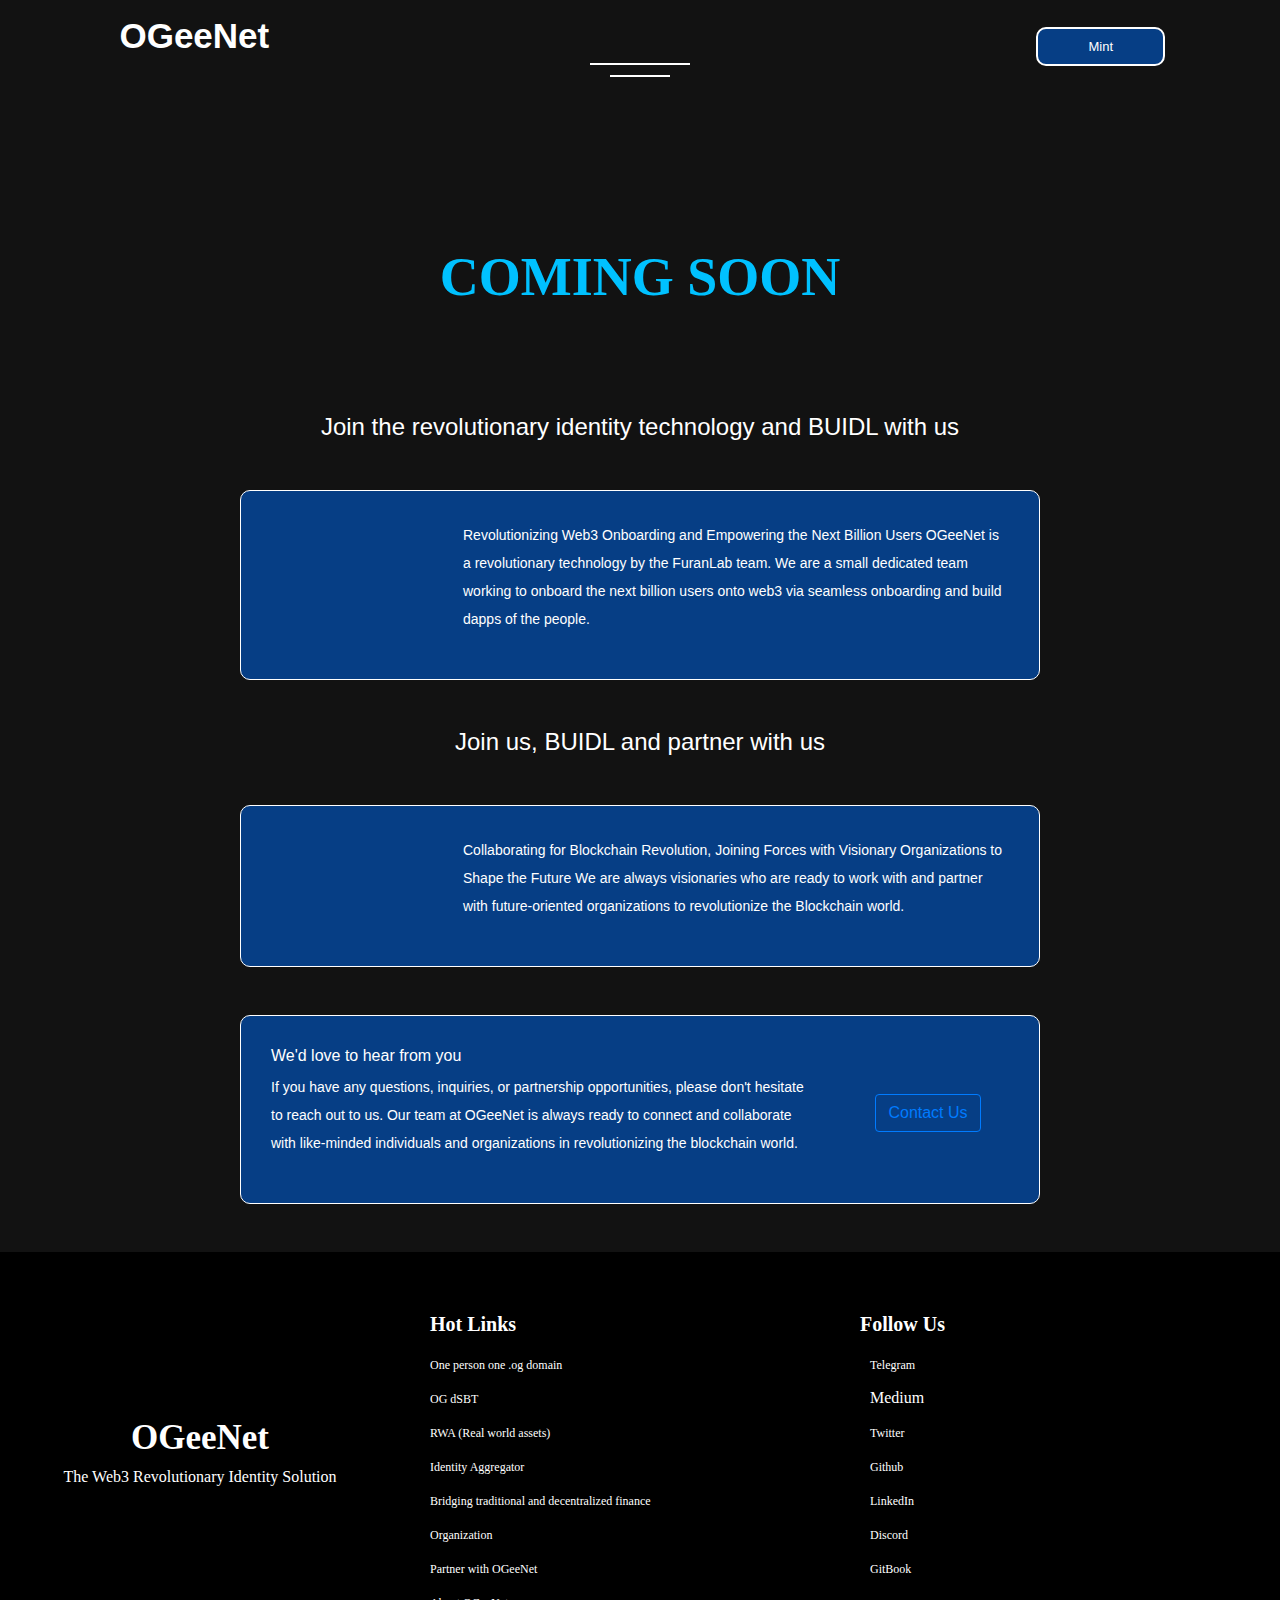
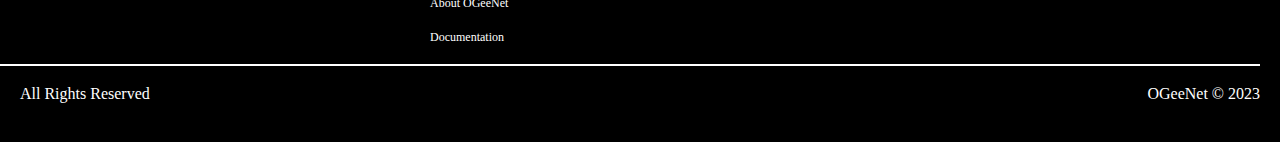
==== mint.html @ 718542b5 "mint" ====
<!DOCTYPE html>
<html lang="en">
<head>
    <meta charset="UTF-8">
    <meta name="viewport" content="width=device-width, initial-scale=1.0">
    <link rel="stylesheet" href="https://cdn.jsdelivr.net/npm/bootstrap@4.0.0/dist/css/bootstrap.min.css" integrity="sha384-Gn5384xqQ1aoWXA+058RXPxPg6fy4IWvTNh0E263XmFcJlSAwiGgFAW/dAiS6JXm" crossorigin="anonymous">
    <link rel="stylesheet" href="css/styles.css" type="text/css">
    <title>OGeeNet</title>
</head>
<body>
    
    <header>
        <nav class="container-fluid">
            <img src="" alt="">
            <a href="index.html" class="brand">OGeeNet</a>

            <p id="p-line"></p>
            <p id="p-line2"></p>
           
            <div class="lg-extent">
                <a href="mint.html"><button id="nav-btn" data-toggle="modal" data-target="#exampleModalCenter"><span>Mint</span></button></a>
            </div>

            <!-- Button trigger modal -->

  
  <!-- Modal -->
  <div class="modal fade" id="exampleModalCenter" tabindex="-1" role="dialog" aria-labelledby="exampleModalCenterTitle" aria-hidden="true">
    <div class="modal-dialog modal-dialog-centered" role="document">
      <div class="modal-content">
        <div class="modal-header">
          <h5 class="modal-title" id="exampleModalLongTitle">Modal title</h5>
          <button type="button" class="close" data-dismiss="modal" aria-label="Close">
            <span aria-hidden="true">&times;</span>
          </button>
        </div>
        <div class="modal-body text-dark">
          <p>Lorem, ipsum dolor sit amet consectetur adipisicing elit. Amet qui dolorum, quos ut eos quas eius! In, fuga magnam! Assumenda, qui sed non ipsam commodi veritatis laboriosam sapiente officia obcaecati dolore dignissimos nulla provident. Doloremque ullam aspernatur maiores 
            itaque quaerat delectus rem quod consequuntur error. Rem iste sunt nisi veniam!</p>
        </div>
        <div class="modal-footer">
          <button type="button" class="btn btn-secondary" data-dismiss="modal">Close</button>
          <button type="button" class="btn btn-primary">Save changes</button>
        </div>
      </div>
    </div>
  </div>
          </nav>
    </header>

   


    <div class="container py-5 mb-5" id="landing-page">
      
        <h1 class="text-center" id="sp-text">COMING SOON</h1>
 
      
    </div>






    <div class="container" id="join">
      <h4 class="text-center mt-5">Join the revolutionary identity technology and BUIDL with us</h4>

      <div id="join-board" class="mt-5">
       <div class="row">
        <div class="col-lg-3">

        </div>
        <div class="col-lg-9">
          <p>
            Revolutionizing Web3 Onboarding and Empowering the Next Billion Users
          OGeeNet is a revolutionary technology by the FuranLab team. We are a small dedicated
           team working to onboard the next billion users onto web3 via seamless onboarding and 
           build dapps of the people.
          </p>
        </div>
       </div>
      </div>

      <h4 class="text-center mt-5">Join us, BUIDL and partner with us</h4>

      <div id="join-board" class="mt-5 mb-5"> 
        <div class="row">
          <div class="col-lg-3">

          </div>

          <div class="col-lg-9">
            <p>
              Collaborating for Blockchain Revolution, Joining Forces with Visionary Organizations to Shape the Future
    
              We are always visionaries who are ready to work with and partner with future-oriented organizations to revolutionize the Blockchain world.
    
            </p>
          </div>
        </div>
      </div>


      <div id="join-board" class="mt-5 mb-5">
        <div class="row">
         <div class="col-lg-9">
          <h6>We'd love to hear from you</h6>
          <p>
            

          If you have any questions, inquiries, or partnership opportunities, please don't hesitate to reach out to us. Our team at OGeeNet is always ready to connect and collaborate with like-minded individuals and organizations in revolutionizing the blockchain world.
          </p>
 
         </div>
         <div class="col-lg-3 ">
           <p class="text-center text-light mt-5">
             <a href="#" class="btn btn-outline-primary">Contact Us</a>
           </p>
         </div>
        </div>
       </div>
    </div>




    <footer>
        <div>
            <div class="row">
                <div class="col-lg-4" id="footer-brand">
                    <a href="#" class="brand">OGeeNet</a>
                    <p>The Web3 Revolutionary Identity Solution</p>
                </div>
                <div class="col-lg-4">
                    <h5 class="mb-3">Hot Links</h5>
            




                    <ul>
                        <li><a href="#">One person one .og domain</a></li>
                        <li><a href="#">OG dSBT</a></li>
                        <li><a href="#">RWA (Real world assets)</a></li>
                        <li><a href="#">Identity Aggregator</a></li>
                        <li><a href="#">Bridging traditional and decentralized finance</a></li>
                        <li><a href="#">Organization</a></li>
                        <li><a href="#">Partner with OGeeNet</a></li>
                        <li><a href="#">About OGeeNet</a></li>
                        <li><a href="#">Documentation</a></li>

                    </ul>
                </div>

                <div class="col-lg-4">
                    <h5 class="mb-3">Follow Us</h5>
                    <ul>
                        <li><a href="https://t.me/BetaNft"><i class="fa-brands fa-telegram"></i>Telegram</a></li>
                        <li><a href="#"></a><i class="fa-brands fa-medium"></i>Medium</li>
                        <li><a href="https://twitter.com/OGeeNet"><i class="fa-brands fa-twitter"></i>Twitter</a></li>
                        <li><a href="#"><i class="fa-brands fa-github"></i>Github</a></li>
                        <li><a href="#"><i class="fa-brands fa-linkedin"></i>LinkedIn</a></li>
                        <li><a href="https://discord.gg/JMw3vTjDrb"><i class="fa-brands fa-discord"></i>Discord</a></li>
                        <li><a href="https://docs-furanlab.gitbook.io/furan"><i class="fa-solid fa-book"></i>GitBook</a></li>
                       
                    </ul>
                </div>
            </div>
        </div>

        <span><p></p></span>
        <div id="footer-right">
            <p>All Rights Reserved</p>
            <p id="f-l"> OGeeNet © 2023</p>
        </div>
     
    </footer>


<script src="https://code.jquery.com/jquery-3.2.1.slim.min.js" integrity="sha384-KJ3o2DKtIkvYIK3UENzmM7KCkRr/rE9/Qpg6aAZGJwFDMVNA/GpGFF93hXpG5KkN" crossorigin="anonymous"></script>
<script src="https://cdn.jsdelivr.net/npm/popper.js@1.12.9/dist/umd/popper.min.js" integrity="sha384-ApNbgh9B+Y1QKtv3Rn7W3mgPxhU9K/ScQsAP7hUibX39j7fakFPskvXusvfa0b4Q" crossorigin="anonymous"></script>
<script src="https://cdn.jsdelivr.net/npm/bootstrap@4.0.0/dist/js/bootstrap.min.js" integrity="sha384-JZR6Spejh4U02d8jOt6vLEHfe/JQGiRRSQQxSfFWpi1MquVdAyjUar5+76PVCmYl" crossorigin="anonymous"></script>
<script src="https://kit.fontawesome.com/83aa40f2f0.js" crossorigin="anonymous"></script>
</body>
</html>
---- css/styles.css ----
* {
    padding: 0;
    margin: 0;
    box-sizing: border-box;


}

body {
    background-color: #121212;
    color: white;
}

a {
    color: white;
}
a:hover{
    color: #fff;
}
nav {
    margin-top: 10px;
}
.brand {
    font-size: 35px;
    font-weight: 900;
}
nav #line {
    width: 300px;
    height: 5px;
    background-color: #fff;
    

}

.modal-content{
    background: linear-gradient(180deg, #55C8ED 0%, #16155D 78.12%, #063E88 100%);
    padding: 30px;

}
.modal-body {
    text-align: center;
    margin-top: 20px;
}
.modal-body a{
    border: 1px solid #fff;
    border-radius: 5px;
    padding: 15px;
    margin-bottom: 20px;
    background-color: #063E85;
}

#nav-btn {
    padding: 8px 50px;
    background-color: #063E85;
    color: #fff;
    font-size: 13px;
    border: 2px solid #fff;
    border-radius: 10px;
    float: right;
    margin-top: -50px;
}

#p-line {
    margin: auto;
    width: 60px;
    height: 2px;
    background-color: #fff;
    text-align: center;
    margin-bottom: 10px;
}
#p-line2 {
    margin: auto;
    width: 30px;
    height: 2px;
    background-color: #fff;
    text-align: center;
}

#landing-page {
    margin-top: 120px;
    font-family: 'Montserrat';
}

#landing-page a{
    border: 1px solid #fff;
    margin-right: 60px;
}

#landing-page #sp-text{
    color: #00C1FF;
}

#landing-page h1{
    font-size: 54px;
    font-family: 'Montserrat';
    font-weight: 900;
}
#landing-page p{
    font-size: 14px;
}

#page-card{
    color: #000;
    margin-top: 50px;
}
#page-card h4{
    color: #fff;
}

#page-card li{
    font-size:10px;
}


#join-board{
    max-width: 800px;
    background-color: #063E85;
    color: #fff;
    border: 1px solid #fff;
    border-radius: 10px;
    margin: auto;
    padding: 30px;
}

#join-board p{
    
    font-size: 14px;
    line-height: 2em;
}




footer{
    font-family: 'Montserrat';
    background-color: #000000;
    padding: 60px 20px 20px 0;
}


footer li{
    list-style: none;
    margin-top: 10px;

}

footer a {
    font-size: 12px;
}
footer i{
    margin-right: 10px;
}
footer span p{
    width: 100%;
    height: 2px;
    background-color: #fff;
}

footer h5{
    font-weight: 600;
}
#footer-right{
    margin-left: 20px;
}
#footer-right #f-l{
    float: right;
    margin-top: -40px;
}



@media only screen and (min-width: 781px) {
    header{
        padding: 0 100px;
    }
  

    #p-line {
        margin: auto;
        width: 100px;
        height: 2px;
        background-color: #fff;
        text-align: center;
        margin-bottom: 10px;
    }
    #p-line2 {
        margin: auto;
        width: 60px;
        height: 2px;
        background-color: #fff;
        text-align: center;
    }


    footer #footer-brand{
        margin-top: 100px;
        text-align: center;
    }
    

}

@media only screen and (max-width: 780px){
    #landing-page h1{
        font-size: 35px;
    }
    footer{
        text-align: center;
    }
}
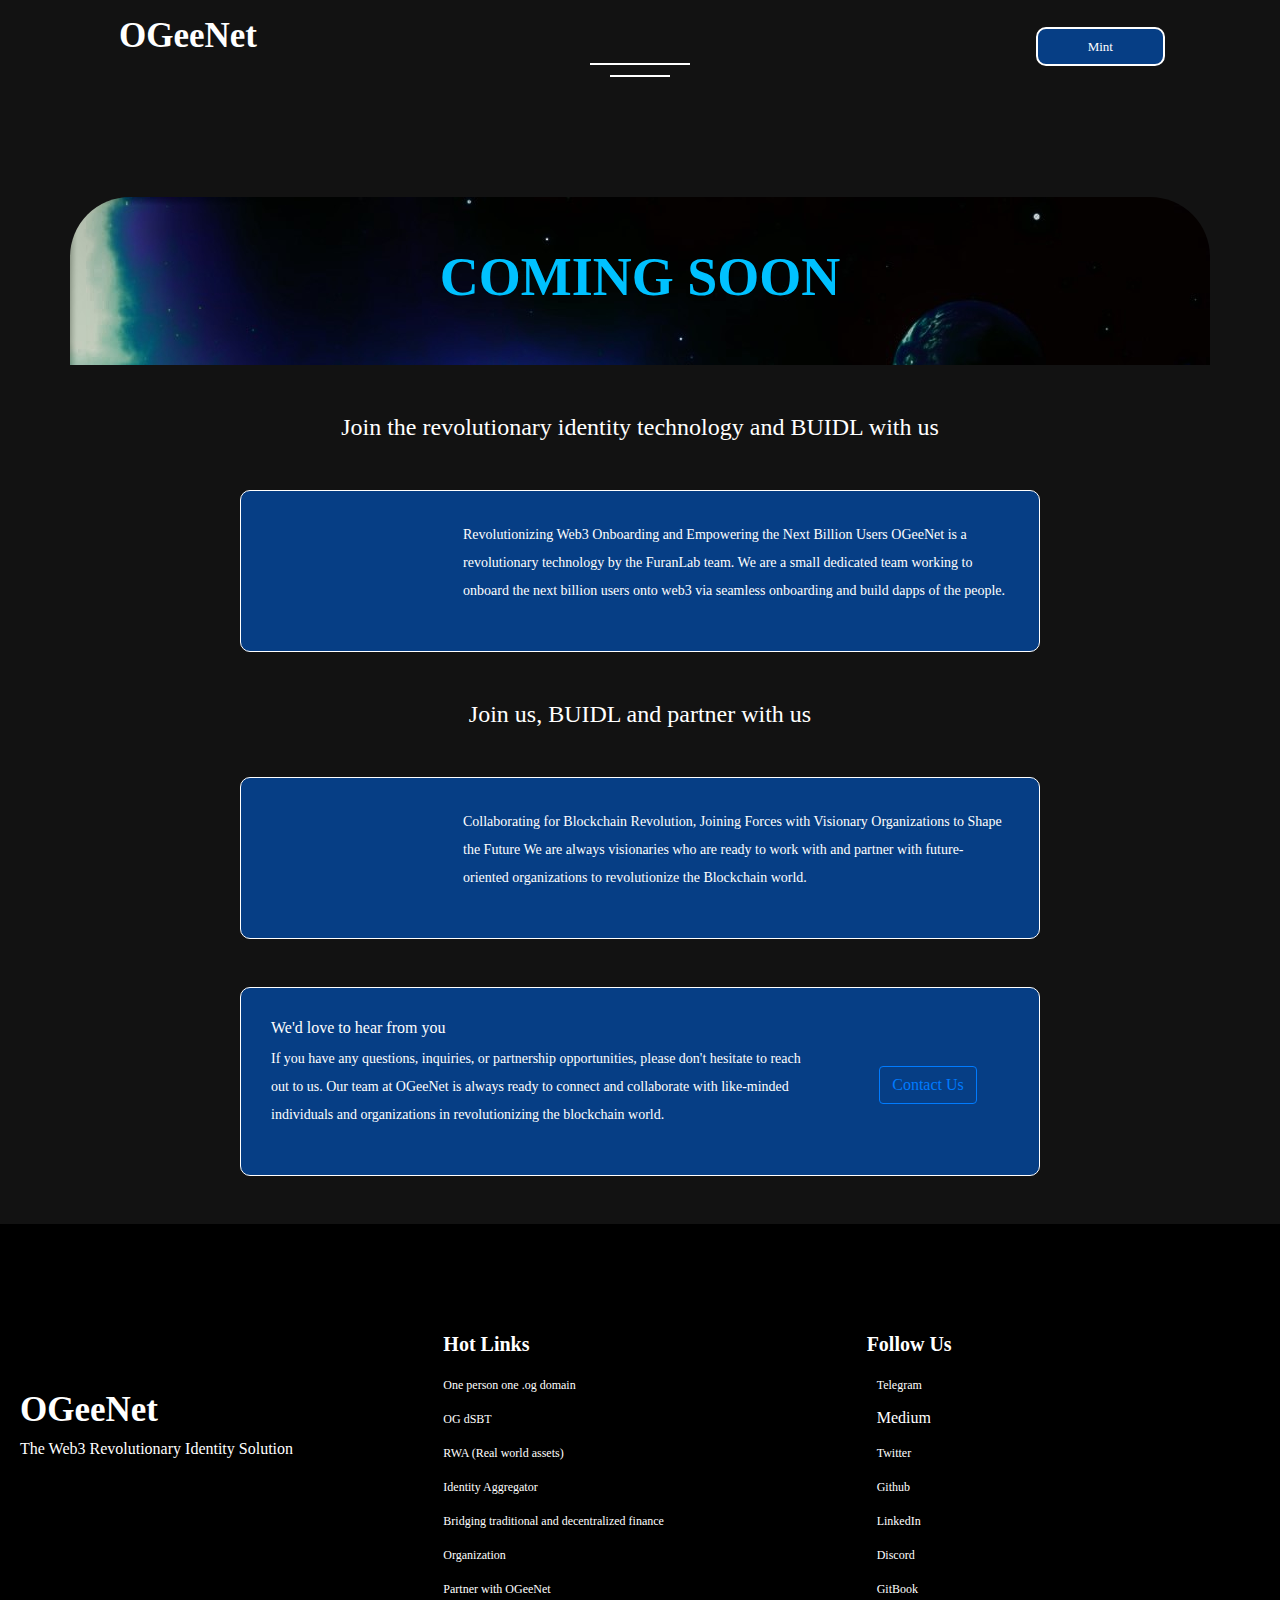
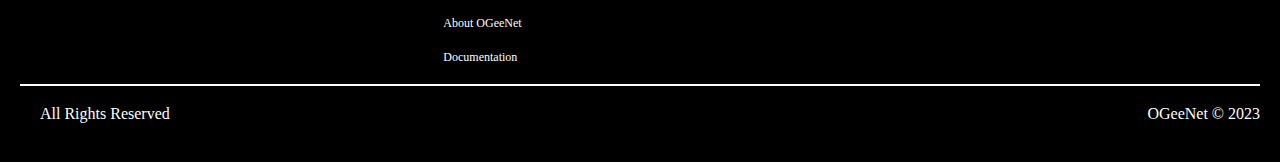
==== commit 8842c299: "desktopMode update" ====
--- a/mint.html
+++ b/mint.html
@@ -126,56 +126,53 @@
 
 
     <footer>
-        <div>
-            <div class="row">
-                <div class="col-lg-4" id="footer-brand">
-                    <a href="#" class="brand">OGeeNet</a>
-                    <p>The Web3 Revolutionary Identity Solution</p>
-                </div>
-                <div class="col-lg-4">
-                    <h5 class="mb-3">Hot Links</h5>
-            
+      <div>
+          <div class="row">
+              <div class="col-lg-4" id="footer-brand">
+                  <a href="#" class="brand">OGeeNet</a>
+                  <p>The Web3 Revolutionary Identity Solution</p>
+              </div>
+              <div class="col-lg-4 col-6 mt-5">
+                  <h5 class="mb-3">Hot Links</h5>
+        
+                  <ul>
+                      <li><a href="#">One person one .og domain</a></li>
+                      <li><a href="#">OG dSBT</a></li>
+                      <li><a href="#">RWA (Real world assets)</a></li>
+                      <li><a href="#">Identity Aggregator</a></li>
+                      <li><a href="#">Bridging traditional and decentralized finance</a></li>
+                      <li><a href="#">Organization</a></li>
+                      <li><a href="#">Partner with OGeeNet</a></li>
+                      <li><a href="#">About OGeeNet</a></li>
+                      <li><a href="#">Documentation</a></li>
 
+                  </ul>
+              </div>
 
+              <div class="col-lg-4 col-6 mt-5" >
+                  <h5 class="mb-3">Follow Us</h5>
+                  <ul>
+                      <li><a href="https://t.me/BetaNft"><i class="fa-brands fa-telegram"></i>Telegram</a></li>
+                      <li><a href="#"></a><i class="fa-brands fa-medium"></i>Medium</li>
+                      <li><a href="https://twitter.com/OGeeNet"><i class="fa-brands fa-twitter"></i>Twitter</a></li>
+                      <li><a href="#"><i class="fa-brands fa-github"></i>Github</a></li>
+                      <li><a href="#"><i class="fa-brands fa-linkedin"></i>LinkedIn</a></li>
+                      <li><a href="https://discord.gg/JMw3vTjDrb"><i class="fa-brands fa-discord"></i>Discord</a></li>
+                      <li><a href="https://docs-furanlab.gitbook.io/furan"><i class="fa-solid fa-book"></i>GitBook</a></li>
+                     
+                  </ul>
+              </div>
+          </div>
+      </div>
 
+      <span><p></p></span>
+      <div id="footer-right">
+          <p>All Rights Reserved</p>
+          <p id="f-l"> OGeeNet © 2023</p>
+      </div>
+   
+  </footer>
 
-                    <ul>
-                        <li><a href="#">One person one .og domain</a></li>
-                        <li><a href="#">OG dSBT</a></li>
-                        <li><a href="#">RWA (Real world assets)</a></li>
-                        <li><a href="#">Identity Aggregator</a></li>
-                        <li><a href="#">Bridging traditional and decentralized finance</a></li>
-                        <li><a href="#">Organization</a></li>
-                        <li><a href="#">Partner with OGeeNet</a></li>
-                        <li><a href="#">About OGeeNet</a></li>
-                        <li><a href="#">Documentation</a></li>
-
-                    </ul>
-                </div>
-
-                <div class="col-lg-4">
-                    <h5 class="mb-3">Follow Us</h5>
-                    <ul>
-                        <li><a href="https://t.me/BetaNft"><i class="fa-brands fa-telegram"></i>Telegram</a></li>
-                        <li><a href="#"></a><i class="fa-brands fa-medium"></i>Medium</li>
-                        <li><a href="https://twitter.com/OGeeNet"><i class="fa-brands fa-twitter"></i>Twitter</a></li>
-                        <li><a href="#"><i class="fa-brands fa-github"></i>Github</a></li>
-                        <li><a href="#"><i class="fa-brands fa-linkedin"></i>LinkedIn</a></li>
-                        <li><a href="https://discord.gg/JMw3vTjDrb"><i class="fa-brands fa-discord"></i>Discord</a></li>
-                        <li><a href="https://docs-furanlab.gitbook.io/furan"><i class="fa-solid fa-book"></i>GitBook</a></li>
-                       
-                    </ul>
-                </div>
-            </div>
-        </div>
-
-        <span><p></p></span>
-        <div id="footer-right">
-            <p>All Rights Reserved</p>
-            <p id="f-l"> OGeeNet © 2023</p>
-        </div>
-     
-    </footer>
 
 
 <script src="https://code.jquery.com/jquery-3.2.1.slim.min.js" integrity="sha384-KJ3o2DKtIkvYIK3UENzmM7KCkRr/rE9/Qpg6aAZGJwFDMVNA/GpGFF93hXpG5KkN" crossorigin="anonymous"></script>
--- a/css/styles.css
+++ b/css/styles.css
@@ -9,6 +9,7 @@
 body {
     background-color: #121212;
     color: white;
+    font-family: 'Montserrat';
 }
 
 a {
@@ -19,7 +20,10 @@
 }
 nav {
     margin-top: 10px;
-}
+   
+}
+
+
 .brand {
     font-size: 35px;
     font-weight: 900;
@@ -28,19 +32,23 @@
     width: 300px;
     height: 5px;
     background-color: #fff;
-    
-
-}
+}
+
+
 
 .modal-content{
-    background: linear-gradient(180deg, #55C8ED 0%, #16155D 78.12%, #063E88 100%);
+    background-image: linear-gradient(180deg, #55C8ED 0%, #16155D 78.12%, #063E88 100%);
     padding: 30px;
 
 }
+
+
 .modal-body {
     text-align: center;
     margin-top: 20px;
 }
+
+
 .modal-body a{
     border: 1px solid #fff;
     border-radius: 5px;
@@ -49,8 +57,10 @@
     background-color: #063E85;
 }
 
+
+
 #nav-btn {
-    padding: 8px 50px;
+    padding: 8px 30px;
     background-color: #063E85;
     color: #fff;
     font-size: 13px;
@@ -60,6 +70,8 @@
     margin-top: -50px;
 }
 
+
+
 #p-line {
     margin: auto;
     width: 60px;
@@ -76,14 +88,40 @@
     text-align: center;
 }
 
+
+/* img.background {
+    position: absolute;
+    left: 0px;
+    z-index: -1;
+    max-width: 800px;
+    border-radius: 60px 60px 0 0;
+    -webkit-filter: blur(10px); 
+    filter: blur(10px);
+    } */
+
 #landing-page {
     margin-top: 120px;
     font-family: 'Montserrat';
+    padding: 50px;
+    background-image: url(../images/bgimage.gif);
+    position: relative;
+    left: 0px;
+    z-index: -1;
+    border-radius: 60px 60px 0 0;
+    /* -webkit-filter: blur(10px);
+    filter: blur(10px); */
+}
+#landing-page .row{
+    display: block;
+    filter: none;
+    -webkit-filter: none;
+    z-index: 10;
 }
 
 #landing-page a{
     border: 1px solid #fff;
     margin-right: 60px;
+    
 }
 
 #landing-page #sp-text{
@@ -94,19 +132,39 @@
     font-size: 54px;
     font-family: 'Montserrat';
     font-weight: 900;
+  
+
 }
 #landing-page p{
     font-size: 14px;
 }
 
 #page-card{
-    color: #000;
+    color: #fff;
     margin-top: 50px;
-}
-#page-card h4{
-    color: #fff;
-}
-
+
+}
+#page-card .card{
+    margin: auto;
+    border-radius: 0px 0px 60px 60px;
+    background-image: url(../images/bgimage.gif);
+    position: relative;
+    left: 0px;
+    z-index: -1;
+    margin-top: 15px;
+    padding: 10px;
+    width: 450px;
+}
+
+#page-card .card-body{
+    margin-top: 55px;
+}
+
+#page-card  i{
+    border: 3px solid #fff;
+   border-radius: 10px;
+   padding: 2px;
+}
 #page-card li{
     font-size:10px;
 }
@@ -128,13 +186,59 @@
     line-height: 2em;
 }
 
+#flip-card{
+   
+    margin: auto;
+}
+
+#flip-card h4{
+    padding: 0 50px;
+}
+#flip-card #float-card{
+    border: 2px solid #000;
+    border-radius: 15px;
+    background-image: url(../images/bgimage.gif);
+    position: relative;
+    left: 0px;
+    z-index: -1;
+    padding: 15px 20px;
+    margin: auto;
+    width: 400px;
+}
+
+#float-card h5{
+ font-size: 16px;
+ font-weight: 600;
+ border: 2px solid #fff;
+ padding: 10px;
+ border-radius: 10px;
+ 
+}
+#float-card h6{
+    font-weight: 600;
+    font-size: 13px;
+}
+
+#float-card a{
+    border: 1px solid #fff;
+    border-radius: 10px;
+    padding: 8px;
+    margin-top: 10px;
+    font-size: 10px;
+}
+
+#float-card p{
+    font-size: 12px;
+    line-height: 2em;
+}
+
 
 
 
 footer{
     font-family: 'Montserrat';
     background-color: #000000;
-    padding: 60px 20px 20px 0;
+    padding: 60px 20px 20px 20px;
 }
 
 
@@ -173,8 +277,17 @@
     header{
         padding: 0 100px;
     }
+    #nav-btn {
+        padding: 8px 50px;
+    }
   
-
+    #page-card .card{
+        margin-right: 20px;
+        padding: 20px;
+    }
+    #page-card .card-body{
+        margin-top: 105px;
+    }
     #p-line {
         margin: auto;
         width: 100px;
@@ -191,20 +304,49 @@
         text-align: center;
     }
 
+    #flip-card #float-card{
+      
+        z-index: -1;
+        padding: 15px 20px;
+        float: right;
+        width: 400px;
+    }
+    #flip-card #float-card {
+        background: #063E88;
+    }
+    #flip-card .card-bg{
+
+        border-radius: 50px;
+        margin: auto;
+        width: 1000px;
+        background-image: url(../images/bgimage.gif);
+        position: relative;
+        left: 0px;
+        z-index: -1;
+        padding: 10px 50px 25px 50px;
+        margin-top: 200px;
+    }
 
     footer #footer-brand{
         margin-top: 100px;
+        
+    }
+    
+
+}
+
+@media only screen and (max-width: 780px){
+    #landing-page{
         text-align: center;
     }
-    
-
-}
-
-@media only screen and (max-width: 780px){
     #landing-page h1{
         font-size: 35px;
     }
     footer{
         text-align: center;
     }
+    .brand {
+        font-size: 25px;
+        font-weight: 900;
+    }
 }